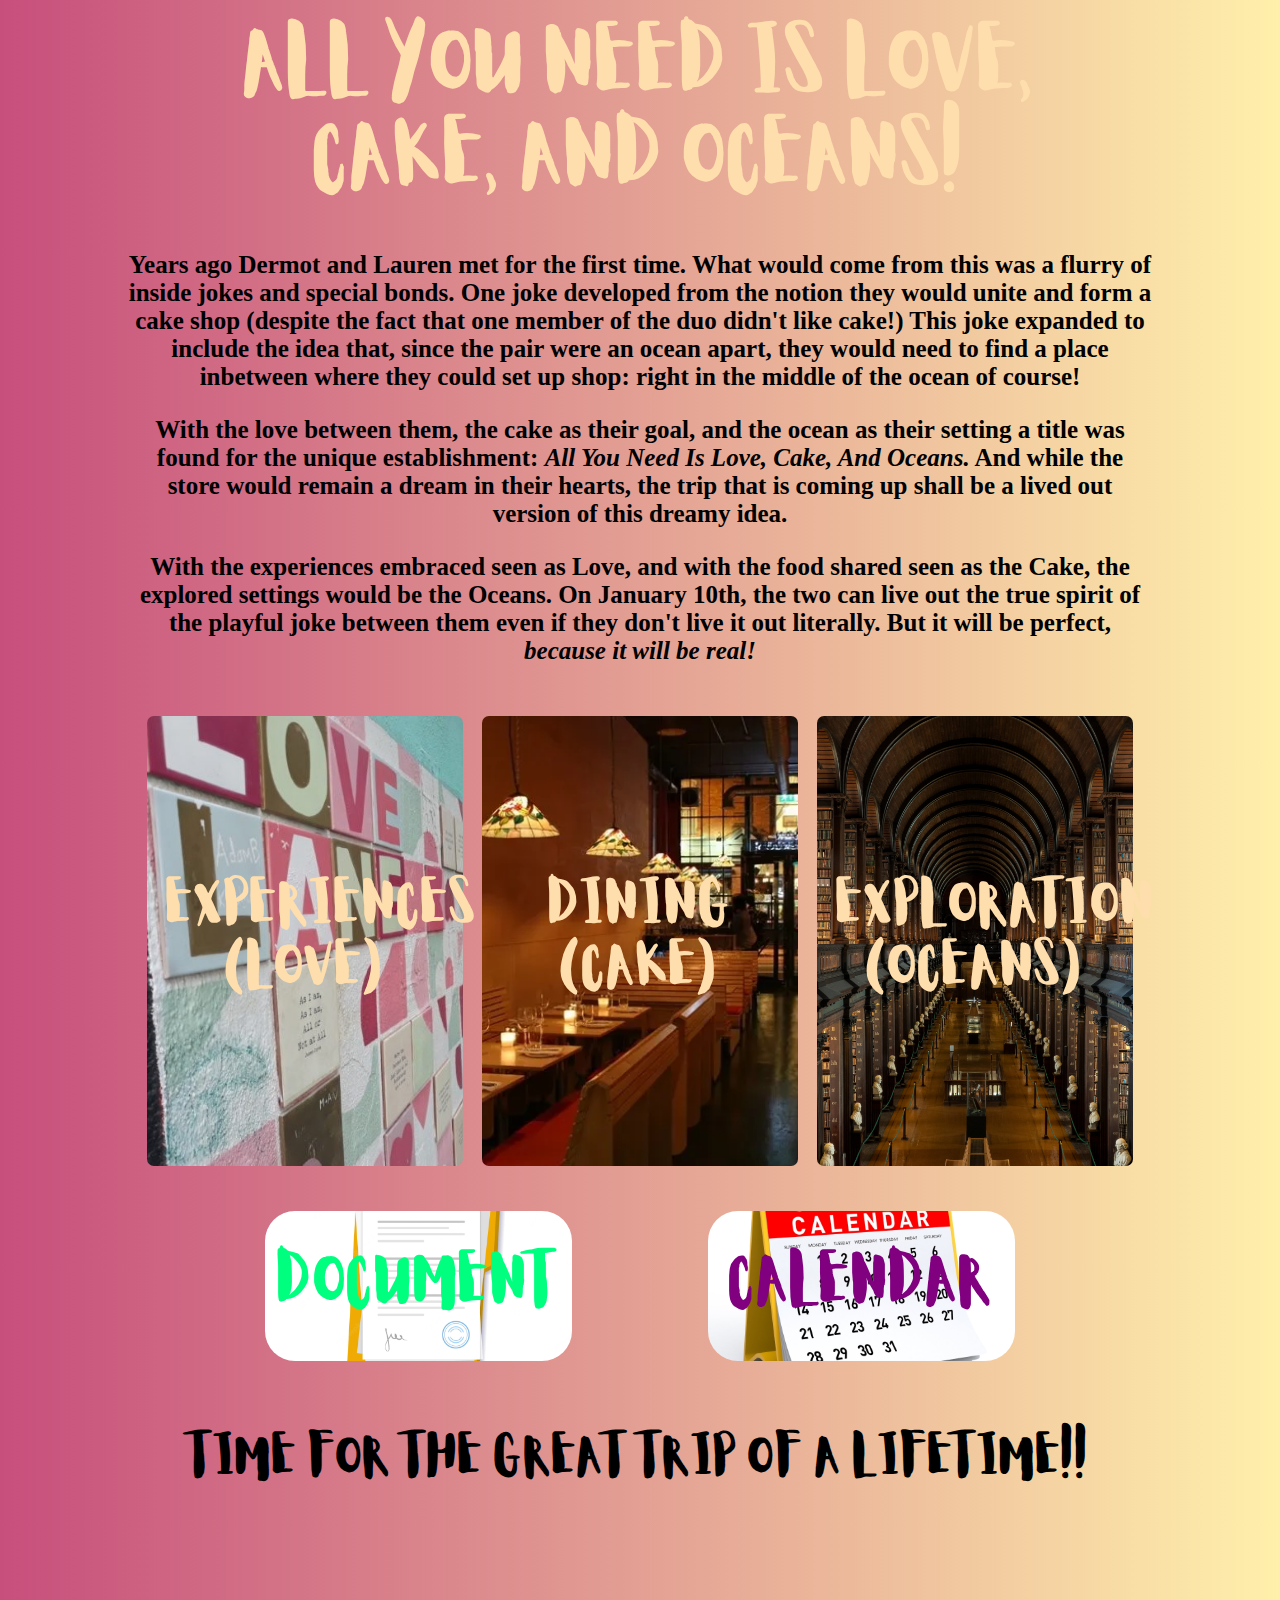
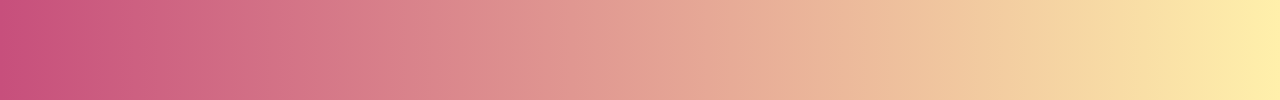
==== index.html @ f9ecd7d3 "Altered the dining link to have dot notation to see if that works" ====
<!DOCTYPE html>

<html>
<head>
	<meta charset="utf-8">
	<meta name="viewport" content="width=device-width, initial-scale=1">
	<title>Love, Cake, and Oceans!</title>
	<link rel="stylesheet" type="text/css" href=".\CakeStyle.css">
</head>
<body>

	<div style="margin: auto; padding:0; width:80%; height: 1700px; justify-content: center; background: -webkit-linear-gradient(to right,#fc70a5,#9cfeeb);">
		
	

		<h1 id="main">
			All You Need is Love, Cake, and Oceans!
		</h1>

		<div id="text">
			<p>
				Years ago Dermot and Lauren met for the first time. What would come from this was a flurry of inside jokes and special bonds. One joke developed from the notion they would unite and form a cake shop (despite the fact that one member of the duo didn't like cake!) This joke expanded to include the idea that, since the pair were an ocean apart, they would need to find a place inbetween where they could set up shop: right in the middle of the ocean of course! 
			</p>

			<p>
				With the love between them, the cake as their goal, and the ocean as their setting a title was found for the unique establishment: <em>All You Need Is Love, Cake, And Oceans.</em> And while the store would remain a dream in their hearts, the trip that is coming up shall be a lived out version of this dreamy idea.
			</p>

			<p>
				With the experiences embraced seen as Love, and with the food shared seen as the Cake, the explored settings would be the Oceans. On January 10th, the two can live out the true spirit of the playful joke between them even if they don't live it out literally. But it will be perfect, <em>because it will be real!</em>
			</p>

		</div>

		<div id="contain">

			
			<div id="Dining" class="box">
				<a href="./dining.html">
				<h1>Dining<br>(Cake)</h1>
				</a>
			</div>
			


			<div id="Exploration" class="box">
				<h1>Exploration <br>(Oceans)</h1>

			</div>

			<div id="Experiences" class="box">
				<h1>Experiences <br>(Love)</h1>
			</div>
		</div>

		<div id="doc_and_cal_contain">

			<div id="doc">
				<a href="https://docs.google.com/document/d/1bRjDoOirUwUkgA8L9eurxsfEU5auvFC04NyLDEffB6Y/edit">
					<h1>Document</h1>
				</a>
			</div>

			<div id="cal">
				<a href="https://docs.google.com/document/d/1J-S2PqMB5_kOMDnueufLXnUexbes_4rvrSNWTEU4O9A/edit">
					<h1>Calendar</h1>
				</a>
			</div>

		</div>


		<h2 style="text-align: center; margin-top: 70px; font-size: 45px; font-family:Aloja-Light;">
			Time for the great trip of a lifetime!!
		</h2>


		
		

	</div>
</body>
</html>
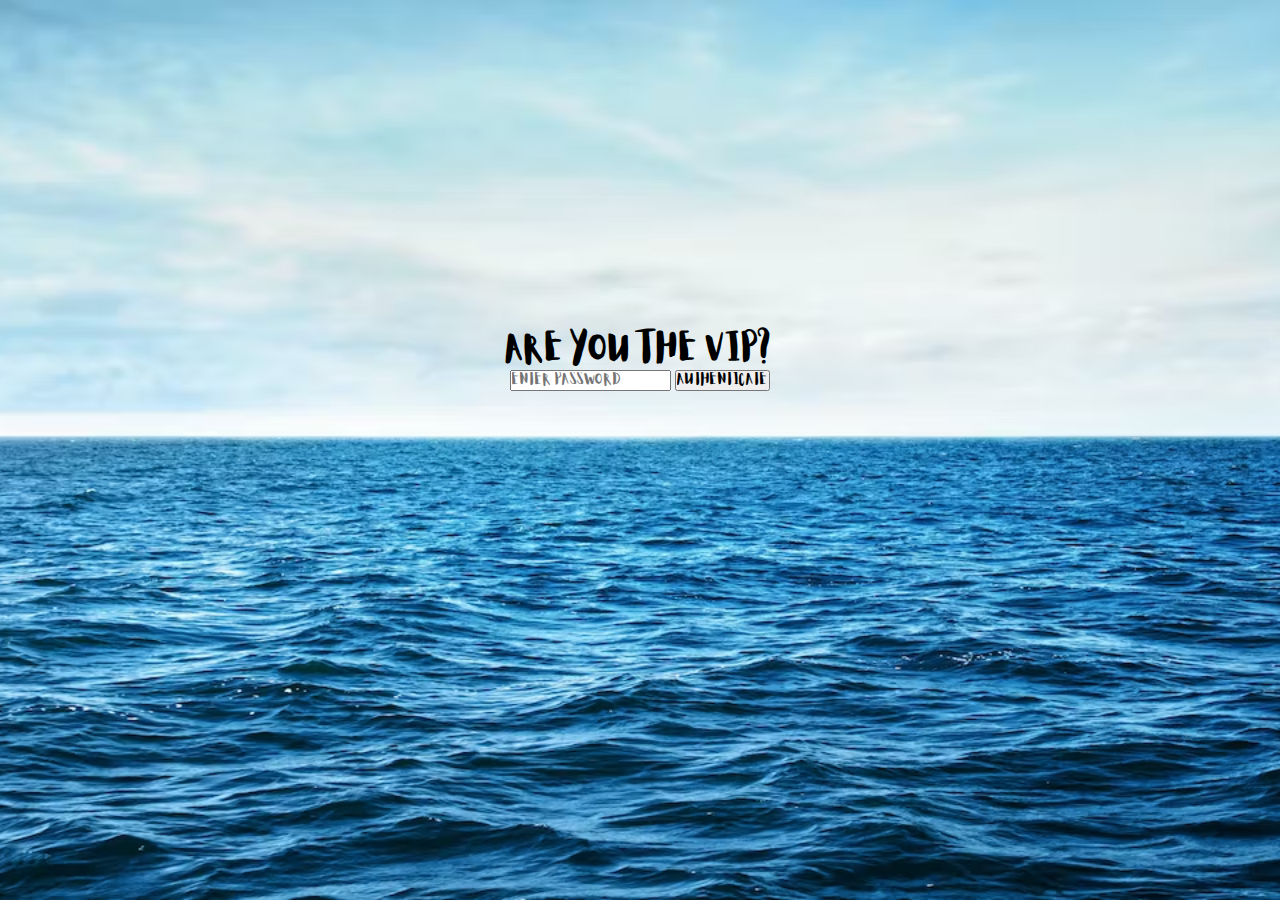
==== commit 8b66aa69: "Created a new index that takes in a password and goes to homepage that now has an obscure name" ====
--- a/index.html
+++ b/index.html
@@ -1,83 +1,46 @@
 <!DOCTYPE html>
 
-<html>
+<!DOCTYPE html>
+<html style="height: 100%;">
 <head>
 	<meta charset="utf-8">
 	<meta name="viewport" content="width=device-width, initial-scale=1">
-	<title>Love, Cake, and Oceans!</title>
-	<link rel="stylesheet" type="text/css" href=".\CakeStyle.css">
+	<title>Log-in</title>
+	<style type="text/css">
+		*{
+			margin: 0;
+			padding: 0;
+			font-family: inherit;
+		}
+		@font-face{
+		font-family: Aloja-Light;
+		src: url("Aloja-Light.otf") format("opentype");
+}
+	</style>
 </head>
-<body>
-
-	<div style="margin: auto; padding:0; width:80%; height: 1700px; justify-content: center; background: -webkit-linear-gradient(to right,#fc70a5,#9cfeeb);">
-		
-	
-
-		<h1 id="main">
-			All You Need is Love, Cake, and Oceans!
-		</h1>
-
-		<div id="text">
-			<p>
-				Years ago Dermot and Lauren met for the first time. What would come from this was a flurry of inside jokes and special bonds. One joke developed from the notion they would unite and form a cake shop (despite the fact that one member of the duo didn't like cake!) This joke expanded to include the idea that, since the pair were an ocean apart, they would need to find a place inbetween where they could set up shop: right in the middle of the ocean of course! 
-			</p>
-
-			<p>
-				With the love between them, the cake as their goal, and the ocean as their setting a title was found for the unique establishment: <em>All You Need Is Love, Cake, And Oceans.</em> And while the store would remain a dream in their hearts, the trip that is coming up shall be a lived out version of this dreamy idea.
-			</p>
-
-			<p>
-				With the experiences embraced seen as Love, and with the food shared seen as the Cake, the explored settings would be the Oceans. On January 10th, the two can live out the true spirit of the playful joke between them even if they don't live it out literally. But it will be perfect, <em>because it will be real!</em>
-			</p>
-
-		</div>
-
-		<div id="contain">
-
-			
-			<div id="Dining" class="box">
-				<a href="./dining.html">
-				<h1>Dining<br>(Cake)</h1>
-				</a>
-			</div>
-			
+<body style="background-position: center; background-image: url(ocean.jpg); background-size:cover; background-repeat: no-repeat;font-family: Aloja-Light;">
 
 
-			<div id="Exploration" class="box">
-				<h1>Exploration <br>(Oceans)</h1>
+	<div style="height:80vh; display: flex; justify-content:center; align-items: center;">
+	<form id="our-form" style="text-align: center;">
+		<h1>Are you the VIP?</h1>
+		<input type="password" id="pass" placeholder="Enter Password">
+		<input type="submit" value="Authenticate">
+	</form>
+	</div>
 
-			</div>
+</body>
 
-			<div id="Experiences" class="box">
-				<h1>Experiences <br>(Love)</h1>
-			</div>
-		</div>
+<script type="text/javascript">
+	var form = document.getElementById("our-form")
+	form.addEventListener("submit", function(event){
+		event.preventDefault()
+		var password = document.getElementById("pass").value
 
-		<div id="doc_and_cal_contain">
+		console.log(password)
 
-			<div id="doc">
-				<a href="https://docs.google.com/document/d/1bRjDoOirUwUkgA8L9eurxsfEU5auvFC04NyLDEffB6Y/edit">
-					<h1>Document</h1>
-				</a>
-			</div>
-
-			<div id="cal">
-				<a href="https://docs.google.com/document/d/1J-S2PqMB5_kOMDnueufLXnUexbes_4rvrSNWTEU4O9A/edit">
-					<h1>Calendar</h1>
-				</a>
-			</div>
-
-		</div>
-
-
-		<h2 style="text-align: center; margin-top: 70px; font-size: 45px; font-family:Aloja-Light;">
-			Time for the great trip of a lifetime!!
-		</h2>
-
-
-		
-		
-
-	</div>
-</body>
+		if (password == "kaius")
+			window.location.href = "nfnddfefuewue3ru3butwbefeufbwefubouu4gt7rg34tugfseufbsdfbfsfdulirwhreror7whroeufrhwesofuwfoufhwcfffsfdsfdfsdfdskffkdsnfsfndfsnfsdnfjsdfnsdjfndfjsnfdjnfsnfdjfslfeureruwohtwe.html"
+	})
+</script>
 </html>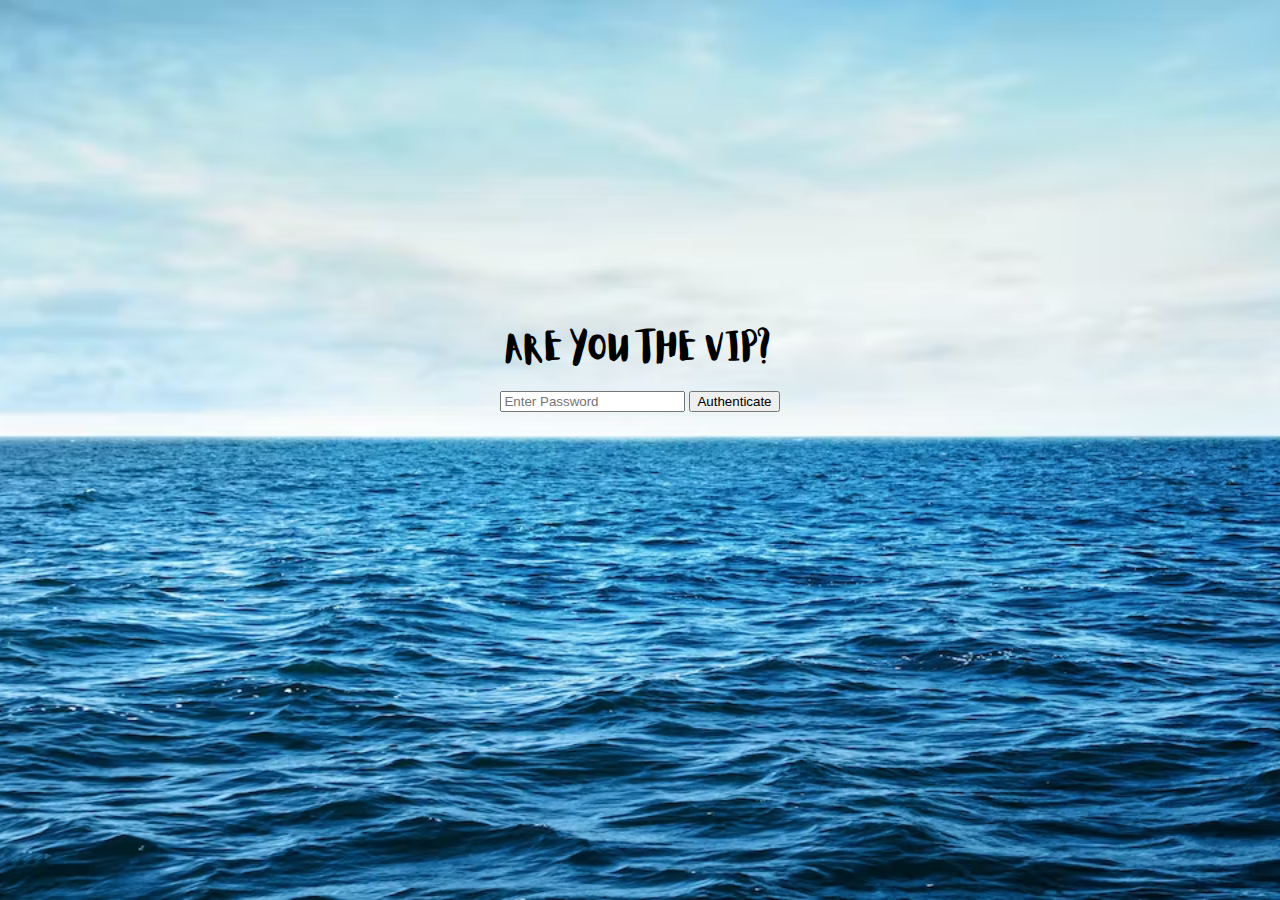
==== commit e1670988: "Removed original homepage from repository. It is not buried into the script section of index. It wil" ====
--- a/index.html
+++ b/index.html
@@ -6,17 +6,8 @@
 	<meta charset="utf-8">
 	<meta name="viewport" content="width=device-width, initial-scale=1">
 	<title>Log-in</title>
-	<style type="text/css">
-		*{
-			margin: 0;
-			padding: 0;
-			font-family: inherit;
-		}
-		@font-face{
-		font-family: Aloja-Light;
-		src: url("Aloja-Light.otf") format("opentype");
-}
-	</style>
+	<link rel="stylesheet" type="text/css" href=".\CakeStyle.css">
+	
 </head>
 <body style="background-position: center; background-image: url(ocean.jpg); background-size:cover; background-repeat: no-repeat;font-family: Aloja-Light;">
 
@@ -40,7 +31,82 @@
 		console.log(password)
 
 		if (password == "kaius")
-			window.location.href = "nfnddfefuewue3ru3butwbefeufbwefubouu4gt7rg34tugfseufbsdfbfsfdulirwhreror7whroeufrhwesofuwfoufhwcfffsfdsfdfsdfdskffkdsnfsfndfsnfsdnfjsdfnsdjfndfjsnfdjnfsnfdjfslfeureruwohtwe.html"
+			// window.location.href = "nfnddfefuewue3ru3butwbefeufbwefubouu4gt7rg34tugfseufbsdfbfsfdulirwhreror7whroeufrhwesofuwfoufhwcfffsfdsfdfsdfdskffkdsnfsfndfsnfsdnfjsdfnsdjfndfjsnfdjnfsnfdjfslfeureruwohtwe.html"
+
+			var mybody = document.getElementsByTagName("body");
+			mybody[0].innerHTML = `<div style="margin: auto; padding:0; width:80%; height: 1700px; justify-content: center; background: -webkit-linear-gradient(to right,#fc70a5,#9cfeeb);">
+		
+	
+
+					<h1 id="main">
+						All You Need is Love, Cake, and Oceans!
+					</h1>
+
+					<div id="text">
+						<p>
+							Years ago Dermot and Lauren met for the first time. What would come from this was a flurry of inside jokes and special bonds. One joke developed from the notion they would unite and form a cake shop (despite the fact that one member of the duo didn't like cake!) This joke expanded to include the idea that, since the pair were an ocean apart, they would need to find a place inbetween where they could set up shop: right in the middle of the ocean of course! 
+						</p>
+
+						<p>
+							With the love between them, the cake as their goal, and the ocean as their setting a title was found for the unique establishment: <em>All You Need Is Love, Cake, And Oceans.</em> And while the store would remain a dream in their hearts, the trip that is coming up shall be a lived out version of this dreamy idea.
+						</p>
+
+						<p>
+							With the experiences embraced seen as Love, and with the food shared seen as the Cake, the explored settings would be the Oceans. On January 10th, the two can live out the true spirit of the playful joke between them even if they don't live it out literally. But it will be perfect, <em>because it will be real!</em>
+						</p>
+
+					</div>
+
+					<div id="contain">
+
+						
+						<div id="Dining" class="box">
+							<a href="./Dining.html">
+							<h1>Dining<br>(Cake)</h1>
+							</a>
+						</div>
+						
+
+
+						<div id="Exploration" class="box">
+							<h1>Exploration <br>(Oceans)</h1>
+
+						</div>
+
+						<div id="Experiences" class="box">
+							<h1>Experiences <br>(Love)</h1>
+						</div>
+					</div>
+
+					<div id="doc_and_cal_contain">
+
+						<div id="doc">
+							<a href="https://docs.google.com/document/d/1bRjDoOirUwUkgA8L9eurxsfEU5auvFC04NyLDEffB6Y/edit">
+								<h1>Document</h1>
+							</a>
+						</div>
+
+						<div id="cal">
+							<a href="https://docs.google.com/document/d/1J-S2PqMB5_kOMDnueufLXnUexbes_4rvrSNWTEU4O9A/edit">
+								<h1>Calendar</h1>
+							</a>
+						</div>
+
+					</div>
+
+
+					<h2 style="text-align: center; margin-top: 70px; font-size: 45px; font-family:Aloja-Light;">
+						Time for the great trip of a lifetime!!
+					</h2>
+
+
+					
+					
+
+				</div>`
+			document.body.style.backgroundImage = "none"
+			document.body.style.background = "linear-gradient(to right, #c74f7c, #fff0ab)"
+
 	})
 </script>
 </html>